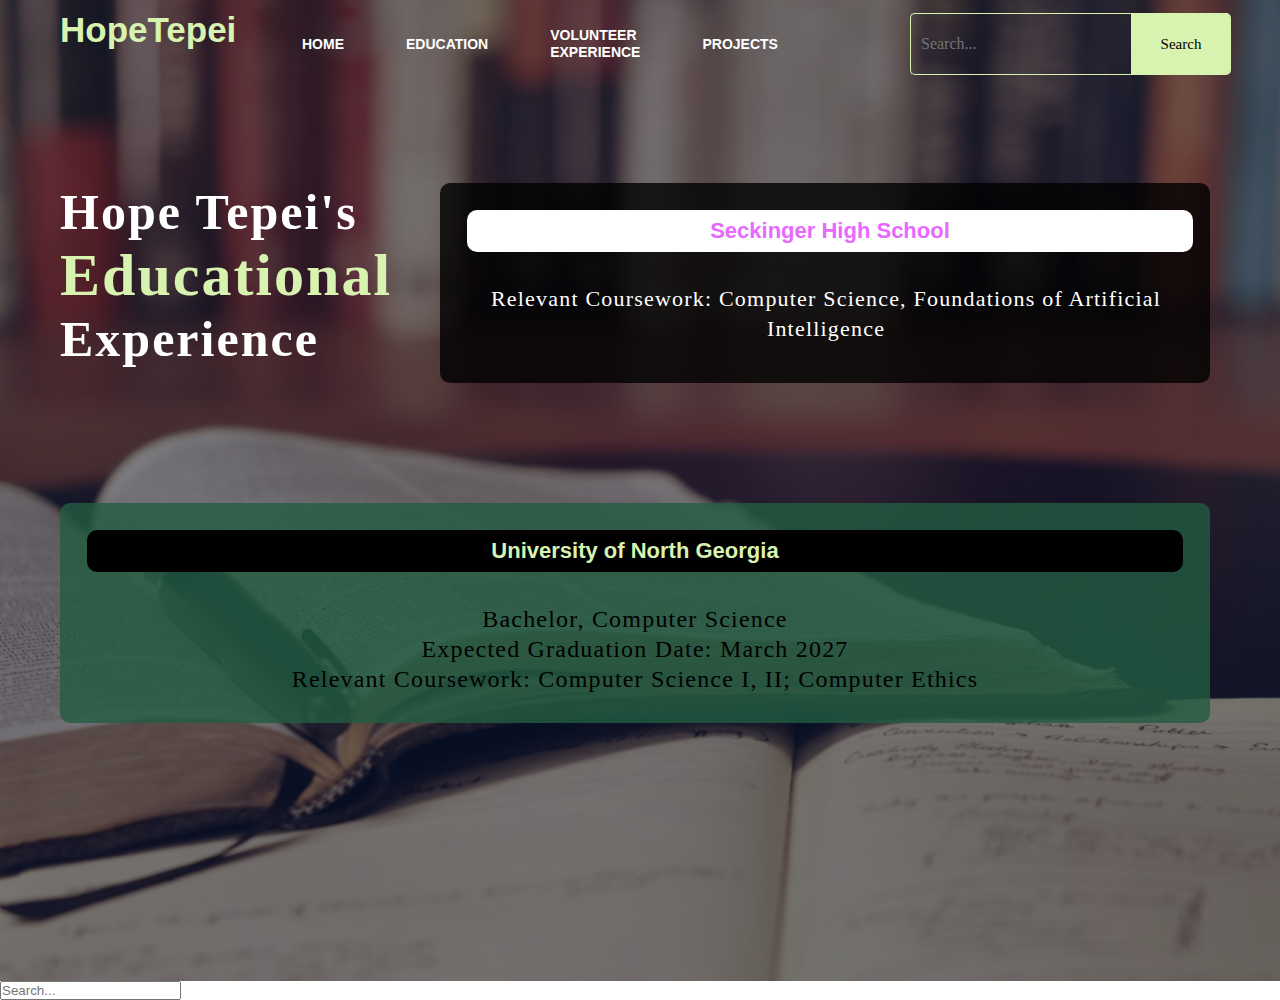
==== education.html @ 0a290df3 "Initial commit" ====
<!DOCTYPE html>
<html lang="en">
<head>
    <title>ResumeWebsite</title>
    <link rel="stylesheet" href="styleEdu.css">
</head>
<body>
    <div class = "main">
        <div class="navbar">
            <div class="icon">
                <h2 class="logo">HopeTepei</h2>
            </div>

            <div class="menu">
                <ul>
                    <li><a href="index.html">HOME</a></li>
                    <li><a href="education.html">EDUCATION</a></li>
                    <li><a href="volun.html">VOLUNTEER EXPERIENCE</a></li>
                    <li><a href="project.html">PROJECTS</a></li>
                </ul>
            </div>

            <div class="search">
                <form onsubmit="return searchSite()">
                    <input class="srch" type="text" id="searchInput" placeholder="Search..." >
                    <button class="btn" id="searchBtn" type="submit">Search</button>
                </form>
            </div>

        </div>
        <div class="content" id="school">
            <h1>Hope Tepei's <br><span>Educational</span><br> Experience</h1>
            
                <br>

                <div class = "form" >
                    <h2>Seckinger High School</h2>
                    <p class = "par">Relevant Coursework: Computer Science, Foundations of Artificial Intelligence</p>
                </div>

                <div class = "ung" >
                    <h2>University of North Georgia</h2>
                    <p class = "par">Bachelor, Computer Science<br>Expected Graduation Date: March 2027<br>Relevant Coursework: Computer Science I, II; Computer Ethics</p>
                </div>
        </div>
    </div>
    <script src="script.js"></script>
    <form action="search-results.html" onsubmit="saveSearchTerm()">
        <input type="text" id="searchInput" placeholder="Search...">
    </form>
</body>
</html>
---- styleEdu.css ----
*{
    margin: 0;
    padding: 0;

}

.main{
    width: 100%;
    background: linear-gradient(to top, rgba(0,0,0,0.5)50%, rgba(0,0,0,0.5)50%), url(1.png);
    background-position: center;
    background-size: cover;
    height: 109vh;
}   

.navbar{
    width: 1200px;
    height: 75px;
    margin: auto;
}

.icon{
    width: 200px;
    float: left;
    height: 70px;
}

.logo{
    color: #d7f3af;
    font-size: 35px;
    font-family: Arial; 
    padding-left: 20px;
    float: left;
    padding-top: 10px;
}

.menu{
    width: 400px;
    float: left;
    height: 70px;
}

ul{
    float: left;
    display: flex;
    justify-content: center; 
    align-items: center;
}

ul li{
    list-style: none;
    margin-left: 62px;
    margin-top: 27px;
    font-size: 14px;
}

ul li a{
    text-decoration: none;
    color: #fff;
    font-family: Arial;
    font-weight: bold;
    transition: 0.3s ease-in-out;
}

ul li a:hover{
    color:#e869ff;
}

.search{
    width: 330px;
    float: left;
    margin-left: 270px;
}

.srch{
    font-family:'Times New Roman';
    width: 200px;
    height: 40px;
    background: transparent;
    border: 1px solid #d7f3af;
    margin-top: 13px;
    color: #fff;
    border-right: none;
    font-size: 16px;
    float: left;
    padding: 10px;
    border-bottom-left-radius: 5px;
    border-top-left-radius: 5px;
}

.btn{
    width: 100px;
    height: 62px;
    background: #d7f3af;
    border: 2px solid #d7f3af;
    margin-top: 13px;
    color: #000000;
    font-size: 15px;
    font-family: 'Times New Roman';
    border-bottom-right-radius: 5px;
    border-top-right-radius: 5px;
    cursor: pointer;
}

.btn:focus{
    outline: none;
}

.btn:hover{
    color: #e869ff;
    transition: 0.2s;
}

.srch:focus{
    outline:none;
}

.content{
    width: 1200px;
    height: auto;
    margin: auto;
    color: #fff;
    position: relative;
}

.content .contact{
    color:#d7f3af;
    padding-left: 20px;
    padding-top: 50px;
}

.content .par{
    padding-left: 20px;
    padding-bottom: 25px;
    font-family: Arial;
    letter-spacing: 1.2px;
    line-height: 30px;
}

.content a{
    color:#d7f3af;
}
.content a:hover{
    color: #e869ff;
    transition: 0.1s ease;
}

.content h1{
    font-family: 'Times New Roman';
    font-size: 50px;
    padding-left: 20px;
    margin-top: 9%;
    letter-spacing: 2px;
}

.content .cn{
    width: 160px;
    height: 40px;
    background: #d7f3af;
    border: none;
    margin-bottom: 10px;
    margin-left: 20px;
    font-size: 18px;
    border-radius: 10px;
    cursor: pointer;
    transition: .3s ease;

}

.content .cn a{
    text-decoration: none;
    color:#000;
    transition: .3s ease;
}

.cn:hover{
    background-color: white;
}

.content span{
    color:#d7f3af;
    font-size: 60px;
}

.form{
    width: 720px;
    height: 150px;
    background: linear-gradient(to top, rgba(0,0,0,0.8)50%, rgba(0,0,0,0.8)50%);
    position: absolute; 
    top: 0px;
    left: 400px;
    border-radius: 10px;
    padding: 25px;
}

.form h2{
    width: 710px;
    font-family: sans-serif;
    text-align: center;
    color: #e869ff;
    font-size: 22px;
    background-color: #fff;
    border-radius: 10px;
    margin: 2px;
    padding: 8px;
}

.form .par{
    padding-right: 18px;
    padding-top: 30px;
    padding-bottom: 25px;
    font-family: 'Times New Roman';
    letter-spacing: 1.2px;
    line-height: 30px;
    font-size: 22px;
    text-align: center;
}

.ung{
    width: 1100px;
    height: 170px;
    background: linear-gradient(to top, rgba(33, 92, 65, 0.8)50%, rgba(33, 92, 65, 0.8)50%);
    position: absolute; 
    top: 320px;
    left: 20px;
    border-radius: 10px;
    padding: 25px;
}

.ung h2{
    width: 1080px;
    font-family: sans-serif;
    text-align: center;
    color: #d7f3af;
    font-size: 22px;
    background-color: #000;
    border-radius: 10px;
    margin: 2px;
    padding: 8px;
}

.ung .par{
    padding-right: 20px;
    padding-top: 30px;
    padding-bottom: 25px;
    font-family: 'Times New Roman';
    letter-spacing: 1.2px;
    line-height: 30px;
    font-size: 24px;
    text-align: center;
    color: #000;
}
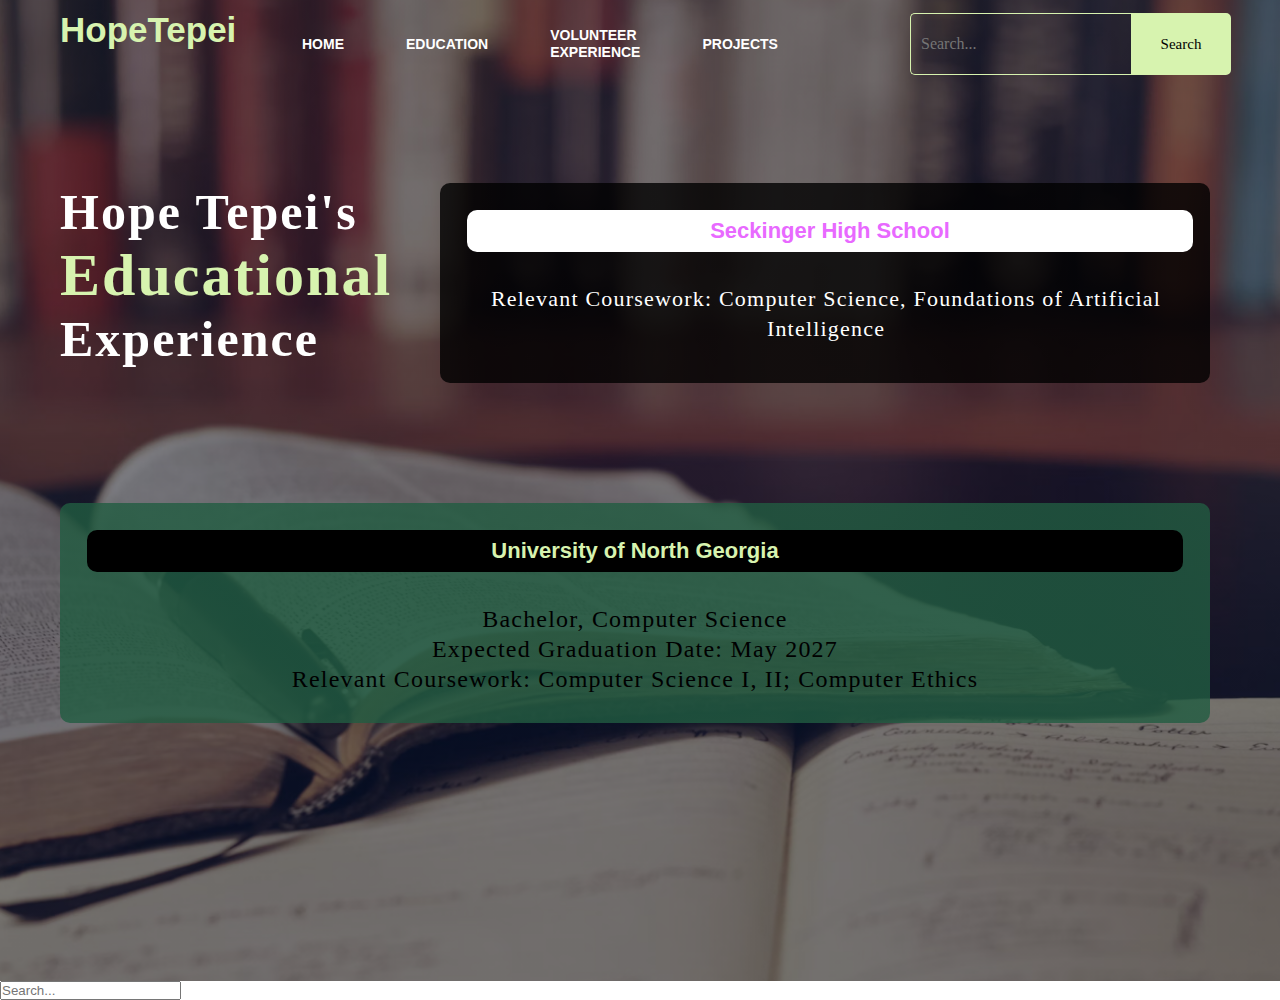
==== commit f1f8c589: "Update education.html" ====
--- a/education.html
+++ b/education.html
@@ -40,7 +40,7 @@
 
                 <div class = "ung" >
                     <h2>University of North Georgia</h2>
-                    <p class = "par">Bachelor, Computer Science<br>Expected Graduation Date: March 2027<br>Relevant Coursework: Computer Science I, II; Computer Ethics</p>
+                    <p class = "par">Bachelor, Computer Science<br>Expected Graduation Date: May 2027<br>Relevant Coursework: Computer Science I, II; Computer Ethics</p>
                 </div>
         </div>
     </div>
@@ -49,4 +49,4 @@
         <input type="text" id="searchInput" placeholder="Search...">
     </form>
 </body>
-</html>+</html>
